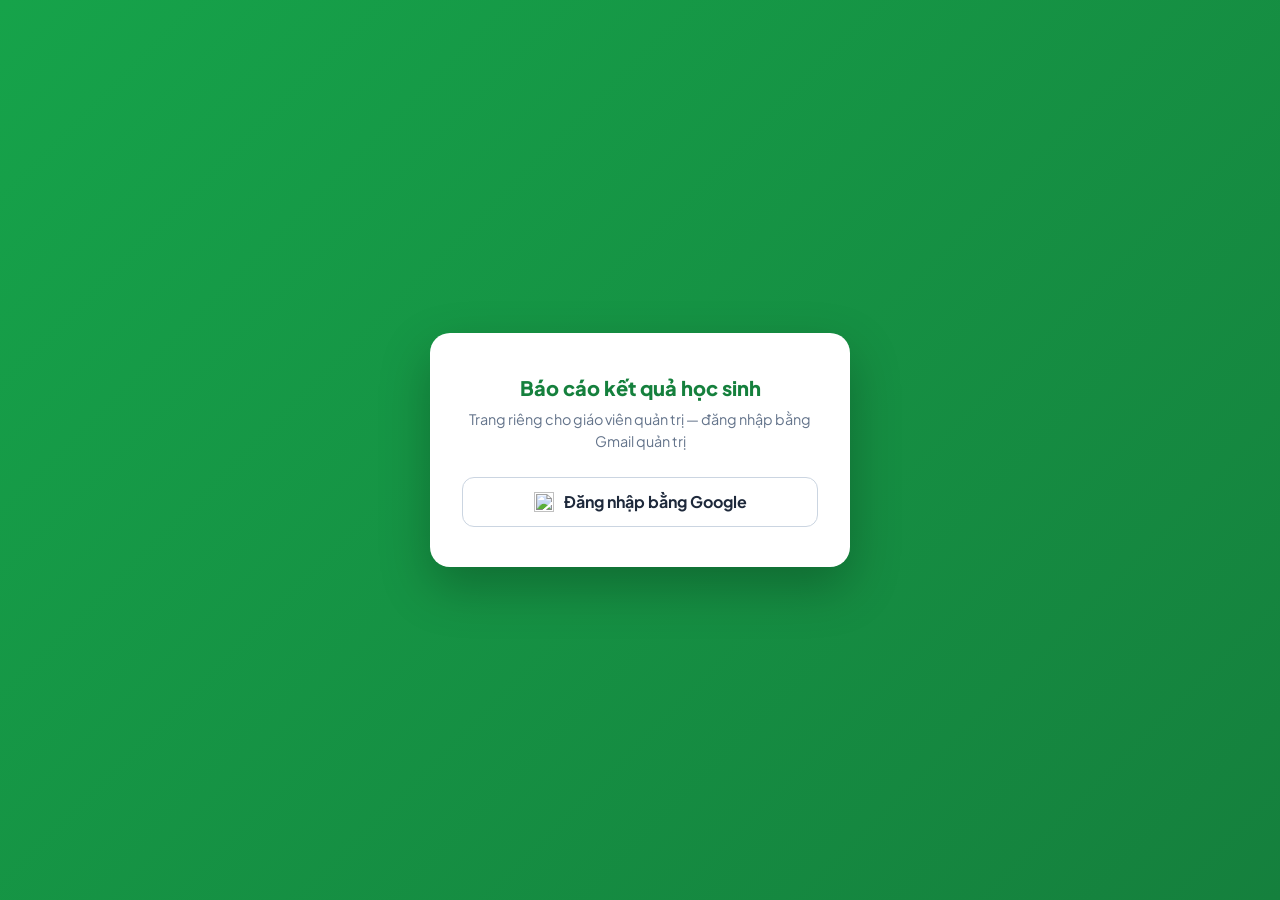
==== bao-cao-ket-qua.html @ 7de0616d "up" ====
<!DOCTYPE html>
<html lang="vi">
<head>
    <meta charset="UTF-8">
    <meta name="viewport" content="width=device-width, initial-scale=1.0">
    <title>Báo cáo kết quả học sinh - ĐGNL Khai Tâm</title>
    <link rel="icon" type="image/png" href="assets/favicon.png">

    <link href="https://cdn.jsdelivr.net/npm/bootstrap@5.3.0/dist/css/bootstrap.min.css" rel="stylesheet">
    <link href="https://cdnjs.cloudflare.com/ajax/libs/font-awesome/6.4.0/css/all.min.css" rel="stylesheet">
    <link href="https://fonts.googleapis.com/css2?family=Plus+Jakarta+Sans:wght@400;500;600;700;800&display=swap" rel="stylesheet">

    <script src="https://www.gstatic.com/firebasejs/10.13.0/firebase-app-compat.js"></script>
    <script src="https://www.gstatic.com/firebasejs/10.13.0/firebase-auth-compat.js"></script>
    <script src="https://www.gstatic.com/firebasejs/10.13.0/firebase-firestore-compat.js"></script>
    <script src="https://cdnjs.cloudflare.com/ajax/libs/xlsx/0.18.5/xlsx.full.min.js"></script>

    <style>
        :root { color-scheme: light; --bs-primary: #16a34a; --bs-primary-rgb: 22, 163, 74; }
        body { background: #f8fafc; font-family: 'Plus Jakarta Sans', sans-serif; color: #1e293b; min-height: 100vh; margin: 0; }

        #login-overlay {
            position: fixed; inset: 0; z-index: 2000;
            background: linear-gradient(135deg, #16a34a 0%, #15803d 100%);
            display: flex; align-items: center; justify-content: center; padding: 20px;
        }
        .login-card { background: #ffffff; border-radius: 20px; padding: 40px 32px; max-width: 420px; width: 100%; text-align: center; box-shadow: 0 20px 50px rgba(0,0,0,0.25); }
        .login-card .logo-title { font-size: 1.25rem; font-weight: 800; color: #15803d; margin-bottom: 6px; }
        .login-card .logo-sub { color: #64748b; font-size: 0.9rem; margin-bottom: 24px; }
        .btn-login-submit { display: flex; align-items: center; justify-content: center; gap: 10px; background: #ffffff; border: 1px solid #cbd5e1; border-radius: 12px; padding: 12px 18px; width: 100%; font-weight: 700; color: #1e293b; cursor: pointer; }
        .btn-login-submit img { width: 20px; height: 20px; }
        .login-error { display: none; margin-top: 16px; padding: 12px; border-radius: 10px; background: #fee2e2; color: #b91c1c; font-size: 0.85rem; font-weight: 600; }
        .login-loading { display: none; margin-top: 16px; color: #64748b; font-size: 0.85rem; }

        .app-header { background: #ffffff; border-bottom: 1px solid #e2e8f0; padding: 14px 20px; position: sticky; top: 0; z-index: 1030; display: flex; align-items: center; justify-content: space-between; gap: 12px; flex-wrap: wrap; }
        .main-title { font-size: 1.05rem; font-weight: 800; color: #15803d; margin: 0; }

        .main-layout { max-width: 1200px; margin: 0 auto; padding: 20px; }
        .toolbar { display: flex; align-items: center; justify-content: space-between; gap: 12px; flex-wrap: wrap; margin-bottom: 16px; }
        .btn-export { background: #16a34a; color: #fff; border: none; padding: 10px 20px; border-radius: 10px; font-weight: 700; }
        .btn-export:disabled { opacity: 0.6; }
        .table-wrap { background: #ffffff; border: 1px solid #e2e8f0; border-radius: 16px; overflow: auto; }
        table { width: 100%; border-collapse: collapse; font-size: 0.85rem; }
        th, td { padding: 10px 12px; border-bottom: 1px solid #f1f5f9; text-align: left; white-space: nowrap; }
        th { background: #f1f5f9; color: #334155; position: sticky; top: 0; }
        tr:hover td { background: #f8fafc; }
        .score-good { color: #15803d; font-weight: 700; }
        .score-bad { color: #b91c1c; font-weight: 700; }
        #loading-box, #err-box { text-align: center; color: #64748b; padding: 60px 20px; }
    </style>
</head>
<body>

    <div id="login-overlay">
        <div class="login-card">
            <div class="logo-title">Báo cáo kết quả học sinh</div>
            <div class="logo-sub">Trang riêng cho giáo viên quản trị — đăng nhập bằng Gmail quản trị</div>
            <button type="button" class="btn-login-submit" id="btn-dang-nhap">
                <img src="https://www.gstatic.com/firebasejs/ui/2.0.0/images/auth/google.svg" alt="">
                Đăng nhập bằng Google
            </button>
            <div class="login-loading" id="login-loading"><i class="fa-solid fa-spinner fa-spin"></i> Đang xử lý đăng nhập...</div>
            <div class="login-error" id="login-error"></div>
        </div>
    </div>

    <div id="app-root" style="display:none;">
        <header class="app-header">
            <h1 class="main-title"><i class="fa-solid fa-chart-column"></i> Báo cáo kết quả học sinh</h1>
            <div class="d-flex gap-2">
            <a class="btn btn-outline-success btn-sm" href="quan-ly-hoc-sinh.html"><i class="fa-solid fa-user-check"></i> Danh sách Gmail học sinh</a>
            <button class="btn btn-outline-secondary btn-sm" id="btn-logout"><i class="fa-solid fa-right-from-bracket"></i> Đăng xuất</button>
            </div>
        </header>
        <div class="main-layout">
            <div id="loading-box"><i class="fa-solid fa-spinner fa-spin"></i> Đang tải dữ liệu...</div>
            <div id="err-box" style="display:none;"></div>
            <div id="content-box" style="display:none;">
                <div class="toolbar">
                    <div class="text-muted small" id="tong-so"></div>
                    <button class="btn-export" id="btn-xuat-excel"><i class="fa-solid fa-file-excel"></i> Xuất ra Excel</button>
                </div>
                <div class="table-wrap">
                    <table>
                        <thead>
                            <tr>
                                <th>#</th>
                                <th>Thời gian nộp</th>
                                <th>Họ và tên</th>
                                <th>Email</th>
                                <th>Đề đã làm</th>
                                <th>Đúng/Tổng</th>
                                <th>Điểm</th>
                                <th>Thời gian làm bài</th>
                                <th>Xem lại</th>
                            </tr>
                        </thead>
                        <tbody id="table-body"></tbody>
                    </table>
                </div>
            </div>
        </div>
    </div>

    <script src="js/firebase-config.js?v=20261021a"></script>
    <script src="js/bao-cao-ket-qua.js?v=20261021a"></script>
</body>
</html>
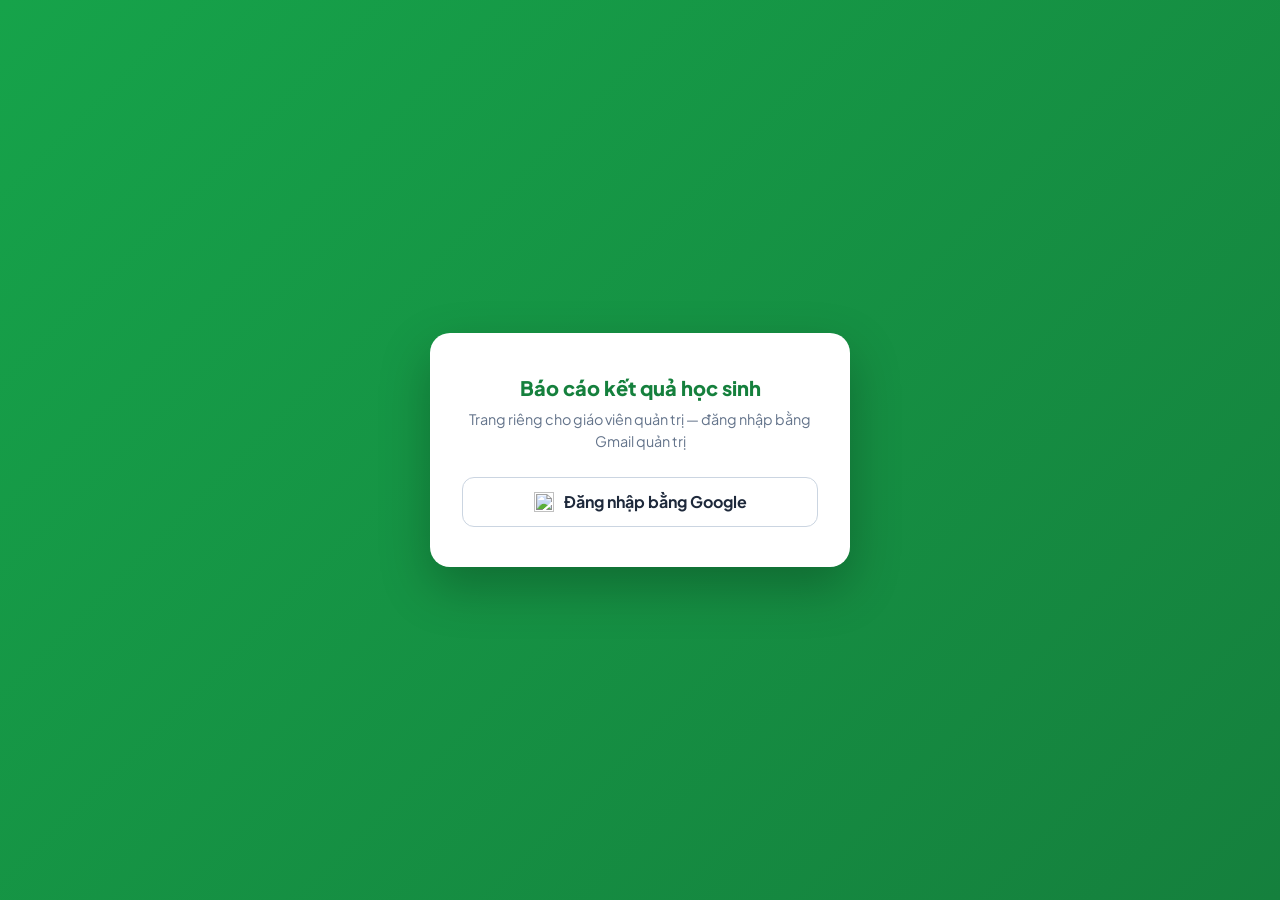
==== commit 3d803b7e: "up" ====
--- a/bao-cao-ket-qua.html
+++ b/bao-cao-ket-qua.html
@@ -102,7 +102,7 @@
         </div>
     </div>
 
-    <script src="js/firebase-config.js?v=20261021a"></script>
-    <script src="js/bao-cao-ket-qua.js?v=20261021a"></script>
+    <script src="js/firebase-config.js?v=20261021b"></script>
+    <script src="js/bao-cao-ket-qua.js?v=20261021b"></script>
 </body>
 </html>
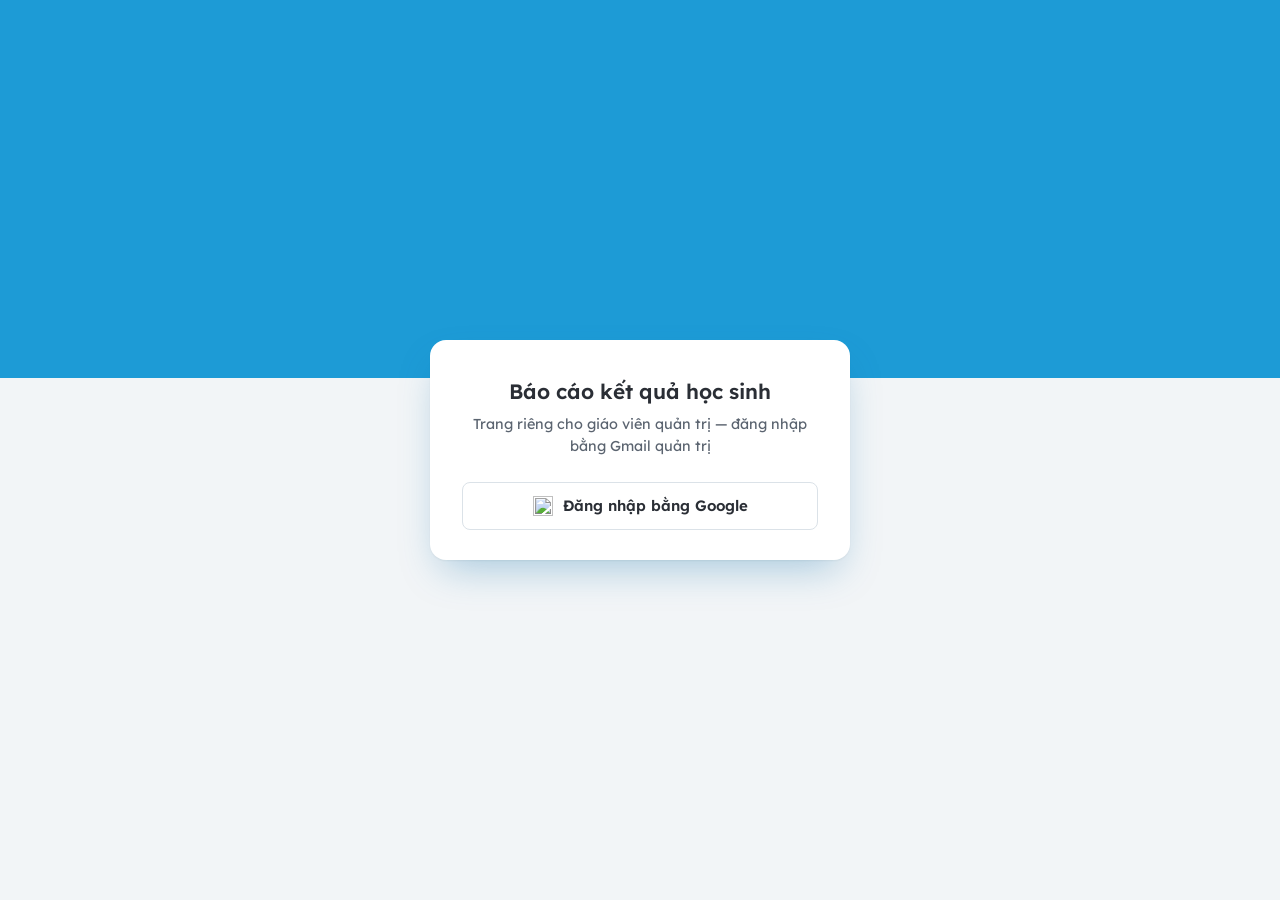
==== commit 4a59fad0: "up" ====
--- a/bao-cao-ket-qua.html
+++ b/bao-cao-ket-qua.html
@@ -8,7 +8,7 @@
 
     <link href="https://cdn.jsdelivr.net/npm/bootstrap@5.3.0/dist/css/bootstrap.min.css" rel="stylesheet">
     <link href="https://cdnjs.cloudflare.com/ajax/libs/font-awesome/6.4.0/css/all.min.css" rel="stylesheet">
-    <link href="https://fonts.googleapis.com/css2?family=Plus+Jakarta+Sans:wght@400;500;600;700;800&display=swap" rel="stylesheet">
+    <link href="https://fonts.googleapis.com/css2?family=Lexend:wght@400;500;600;700&family=Literata:ital,opsz,wght@0,7..72,400;0,7..72,600;1,7..72,400&display=swap" rel="stylesheet">
 
     <script src="https://www.gstatic.com/firebasejs/10.13.0/firebase-app-compat.js"></script>
     <script src="https://www.gstatic.com/firebasejs/10.13.0/firebase-auth-compat.js"></script>
@@ -16,16 +16,16 @@
     <script src="https://cdnjs.cloudflare.com/ajax/libs/xlsx/0.18.5/xlsx.full.min.js"></script>
 
     <style>
-        :root { color-scheme: light; --bs-primary: #16a34a; --bs-primary-rgb: 22, 163, 74; }
-        body { background: #f8fafc; font-family: 'Plus Jakarta Sans', sans-serif; color: #1e293b; min-height: 100vh; margin: 0; }
+        :root { color-scheme: light; --bs-primary: var(--troi); --bs-primary-rgb: 29, 155, 214; }
+        body { background: #f8fafc; font-family: var(--font-ui); color: #1e293b; min-height: 100vh; margin: 0; }
 
         #login-overlay {
             position: fixed; inset: 0; z-index: 2000;
-            background: linear-gradient(135deg, #16a34a 0%, #15803d 100%);
+            
             display: flex; align-items: center; justify-content: center; padding: 20px;
         }
         .login-card { background: #ffffff; border-radius: 20px; padding: 40px 32px; max-width: 420px; width: 100%; text-align: center; box-shadow: 0 20px 50px rgba(0,0,0,0.25); }
-        .login-card .logo-title { font-size: 1.25rem; font-weight: 800; color: #15803d; margin-bottom: 6px; }
+        .login-card .logo-title { font-size: 1.25rem; font-weight: 800; color: var(--troi-dam); margin-bottom: 6px; }
         .login-card .logo-sub { color: #64748b; font-size: 0.9rem; margin-bottom: 24px; }
         .btn-login-submit { display: flex; align-items: center; justify-content: center; gap: 10px; background: #ffffff; border: 1px solid #cbd5e1; border-radius: 12px; padding: 12px 18px; width: 100%; font-weight: 700; color: #1e293b; cursor: pointer; }
         .btn-login-submit img { width: 20px; height: 20px; }
@@ -33,21 +33,22 @@
         .login-loading { display: none; margin-top: 16px; color: #64748b; font-size: 0.85rem; }
 
         .app-header { background: #ffffff; border-bottom: 1px solid #e2e8f0; padding: 14px 20px; position: sticky; top: 0; z-index: 1030; display: flex; align-items: center; justify-content: space-between; gap: 12px; flex-wrap: wrap; }
-        .main-title { font-size: 1.05rem; font-weight: 800; color: #15803d; margin: 0; }
+        .main-title { font-size: 1.05rem; font-weight: 800; color: var(--troi-dam); margin: 0; }
 
         .main-layout { max-width: 1200px; margin: 0 auto; padding: 20px; }
         .toolbar { display: flex; align-items: center; justify-content: space-between; gap: 12px; flex-wrap: wrap; margin-bottom: 16px; }
-        .btn-export { background: #16a34a; color: #fff; border: none; padding: 10px 20px; border-radius: 10px; font-weight: 700; }
+        .btn-export { background: var(--troi); color: #fff; border: none; padding: 10px 20px; border-radius: 10px; font-weight: 700; }
         .btn-export:disabled { opacity: 0.6; }
         .table-wrap { background: #ffffff; border: 1px solid #e2e8f0; border-radius: 16px; overflow: auto; }
         table { width: 100%; border-collapse: collapse; font-size: 0.85rem; }
         th, td { padding: 10px 12px; border-bottom: 1px solid #f1f5f9; text-align: left; white-space: nowrap; }
         th { background: #f1f5f9; color: #334155; position: sticky; top: 0; }
         tr:hover td { background: #f8fafc; }
-        .score-good { color: #15803d; font-weight: 700; }
+        .score-good { color: var(--troi-dam); font-weight: 700; }
         .score-bad { color: #b91c1c; font-weight: 700; }
         #loading-box, #err-box { text-align: center; color: #64748b; padding: 60px 20px; }
     </style>
+    <link rel="stylesheet" href="css/giao-dien.css?v=20261024b">
 </head>
 <body>
 
@@ -68,7 +69,8 @@
         <header class="app-header">
             <h1 class="main-title"><i class="fa-solid fa-chart-column"></i> Báo cáo kết quả học sinh</h1>
             <div class="d-flex gap-2">
-            <a class="btn btn-outline-success btn-sm" href="quan-ly-hoc-sinh.html"><i class="fa-solid fa-user-check"></i> Danh sách Gmail học sinh</a>
+            <a class="btn btn-outline-success btn-sm" href="quan-ly-btvn.html"><i class="fa-solid fa-calendar-week"></i> Bài tập tuần</a>
+                <a class="btn btn-outline-success btn-sm" href="quan-ly-hoc-sinh.html"><i class="fa-solid fa-user-check"></i> Danh sách Gmail học sinh</a>
             <button class="btn btn-outline-secondary btn-sm" id="btn-logout"><i class="fa-solid fa-right-from-bracket"></i> Đăng xuất</button>
             </div>
         </header>
--- a/css/giao-dien.css
+++ b/css/giao-dien.css
@@ -0,0 +1,220 @@
+/* =========================================================================
+   GIAO DIỆN CHUNG — web Luyện thi ĐGNL Khai Tâm
+   Màu lấy theo logo: xám than (chữ KHAI) + xanh trời (khối TÂM).
+   Chữ: Lexend cho giao diện (dễ đọc, rõ số), Literata (có chân) cho nội
+   dung đề thi — đọc đoạn văn dài đỡ mỏi mắt, giống đề in trên giấy.
+   Dùng chung cho mọi trang; trang nào có style riêng thì đặt sau file này.
+   ========================================================================= */
+:root {
+    color-scheme: light;
+    --muc: #2a2e35;          /* chữ chính — xám than của logo */
+    --muc-nhat: #5b6470;     /* chữ phụ */
+    --muc-mo: #8a939e;       /* chú thích */
+    --troi: #1d9bd6;         /* xanh trời — màu chính */
+    --troi-dam: #0b6ea8;     /* xanh đậm: chữ/link trên nền trắng (đủ tương phản) */
+    --troi-nhat: #e8f5fc;    /* nền nhạt */
+    --troi-vien: #b9def2;
+    --giay: #f2f5f7;         /* nền trang */
+    --mat: #ffffff;          /* nền khối */
+    --vien: #dbe2e8;
+    --dung: #12804a; --dung-nhat: #e3f4ea;
+    --sai: #c43b3b;  --sai-nhat: #fbe9e9;
+    --vang: #a86b12; --vang-nhat: #fdf3e1;
+    --font-ui: 'Lexend', system-ui, -apple-system, 'Segoe UI', sans-serif;
+    --font-de: 'Literata', Georgia, 'Times New Roman', serif;
+    --bo: 12px;              /* bo góc khối lớn */
+    --bo-nho: 8px;
+
+    /* Bootstrap dùng theo màu chính */
+    --bs-primary: #1d9bd6;
+    --bs-primary-rgb: 29, 155, 214;
+    --bs-link-color: #0b6ea8;
+    --bs-link-color-rgb: 11, 110, 168;
+    --bs-body-font-family: var(--font-ui);
+    --bs-body-color: #2a2e35;
+}
+
+body {
+    background: var(--giay);
+    font-family: var(--font-ui);
+    color: var(--muc);
+    min-height: 100vh;
+    margin: 0;
+    font-size: 15px;
+    -webkit-font-smoothing: antialiased;
+}
+a { color: var(--troi-dam); }
+:focus-visible { outline: 3px solid rgba(29, 155, 214, .45); outline-offset: 2px; }
+.form-control, .form-select { border-color: var(--vien); border-radius: var(--bo-nho); font-size: .95rem; padding: .55rem .8rem; }
+.form-control:focus, .form-select:focus { border-color: var(--troi); box-shadow: 0 0 0 3px rgba(29, 155, 214, .18); }
+.form-label { font-weight: 600; font-size: .85rem; color: var(--muc); margin-bottom: .35rem; }
+.form-check-input:checked { background-color: var(--troi); border-color: var(--troi); }
+.text-muted { color: var(--muc-mo) !important; }
+
+/* ---------- Nút ---------- */
+.nut, .btn-success, .btn-custom-generate, .btn-custom-submit, .btn-export {
+    display: inline-flex; align-items: center; justify-content: center; gap: .5rem;
+    background: var(--troi-dam); color: #fff; border: 1px solid var(--troi-dam);
+    border-radius: var(--bo-nho); font-weight: 600; padding: .65rem 1rem; text-decoration: none;
+    transition: background-color .15s ease;
+}
+.nut:hover, .btn-success:hover, .btn-custom-generate:hover, .btn-custom-submit:hover, .btn-export:hover {
+    background: #095a8a; border-color: #095a8a; color: #fff;
+}
+.nut:disabled, .btn-custom-generate:disabled, .btn-success:disabled { background: #9fb7c6; border-color: #9fb7c6; }
+.nut-phu, .btn-outline-success, .btn-outline-secondary {
+    display: inline-flex; align-items: center; justify-content: center; gap: .45rem;
+    background: var(--mat); color: var(--muc); border: 1px solid var(--vien);
+    border-radius: var(--bo-nho); font-weight: 500; text-decoration: none;
+}
+.nut-phu:hover, .btn-outline-success:hover, .btn-outline-secondary:hover { background: var(--troi-nhat); border-color: var(--troi-vien); color: var(--troi-dam); }
+.btn-outline-danger { border-radius: var(--bo-nho); }
+
+/* ---------- Đầu trang ---------- */
+.app-header {
+    background: var(--mat);
+    border-bottom: 1px solid var(--vien);
+    padding: 10px 24px;
+    position: sticky; top: 0; z-index: 1030;
+    display: flex; align-items: center; justify-content: space-between; gap: 12px; flex-wrap: wrap;
+}
+.header-brand { display: flex; align-items: center; gap: 14px; min-width: 0; }
+.header-logo { height: 34px; width: auto; flex-shrink: 0; }
+.main-title, .app-header h1 {
+    font-family: var(--font-ui); font-size: 1rem; font-weight: 600; color: var(--muc);
+    margin: 0; white-space: nowrap; overflow: hidden; text-overflow: ellipsis;
+    background: none; -webkit-text-fill-color: currentColor;
+}
+.header-brand .main-title { padding-left: 14px; border-left: 1px solid var(--vien); }
+.app-header h1 i, .main-title i { color: var(--troi); margin-right: 6px; }
+
+/* ---------- Màn hình đăng nhập (dùng chung mọi trang) ---------- */
+#login-overlay {
+    position: fixed; inset: 0; z-index: 2000;
+    background: var(--giay);
+    display: flex; align-items: center; justify-content: center; padding: 20px;
+}
+#login-overlay::before {      /* dải xanh trời phía trên — gợi khối "TÂM" của logo */
+    content: ''; position: absolute; left: 0; right: 0; top: 0; height: 42vh;
+    background: var(--troi);
+}
+.login-card {
+    position: relative; background: var(--mat); border-radius: 16px;
+    padding: 36px 32px 30px; max-width: 420px; width: 100%; text-align: center;
+    box-shadow: 0 1px 2px rgba(42, 46, 53, .06), 0 18px 40px -12px rgba(11, 110, 168, .35);
+}
+.login-logo { max-width: 190px; width: 100%; height: auto; margin-bottom: 18px; }
+.login-card .logo-title {
+    font-size: 1.3rem; font-weight: 600; color: var(--muc); margin-bottom: 6px;
+    background: none; -webkit-text-fill-color: currentColor;
+}
+.login-card .logo-sub { color: var(--muc-nhat); font-size: .9rem; line-height: 1.55; margin-bottom: 24px; }
+.btn-login-submit {
+    display: flex; align-items: center; justify-content: center; gap: 10px;
+    background: var(--mat); border: 1px solid var(--vien); border-radius: var(--bo-nho);
+    padding: 12px 18px; width: 100%; font-weight: 600; color: var(--muc); cursor: pointer;
+    transition: border-color .15s ease, background-color .15s ease;
+}
+.btn-login-submit:hover { border-color: var(--troi); background: var(--troi-nhat); }
+.btn-login-submit:disabled { opacity: .65; cursor: default; }
+.btn-login-submit img { width: 20px; height: 20px; }
+.login-error {
+    display: none; margin-top: 16px; padding: 12px; border-radius: var(--bo-nho);
+    background: var(--sai-nhat); color: var(--sai); font-size: .87rem; font-weight: 500; text-align: left;
+}
+.login-loading { display: none; margin-top: 16px; color: var(--muc-nhat); font-size: .87rem; }
+
+/* ---------- Khối, bảng, nhãn trạng thái (trang giáo viên, BTVN) ---------- */
+.card-box, .table-wrap, .sidebar-panel, .exam-panel {
+    background: var(--mat); border: 1px solid var(--vien); border-radius: var(--bo);
+}
+.card-box h2 { font-family: var(--font-ui); font-size: 1rem; font-weight: 600; color: var(--muc); }
+.card-box h2 i { color: var(--troi); }
+table { font-variant-numeric: tabular-nums; }
+th { background: #eef2f5 !important; color: var(--muc-nhat) !important; font-weight: 600; font-size: .82rem; }
+.badge-st { font-weight: 600 !important; }
+.st-ok { background: var(--dung-nhat) !important; color: var(--dung) !important; }
+.st-late { background: var(--vang-nhat) !important; color: var(--vang) !important; }
+.st-miss { background: var(--sai-nhat) !important; color: var(--sai) !important; }
+.st-none { background: #eef2f5 !important; color: var(--muc-nhat) !important; }
+.msg-ok { background: var(--dung-nhat) !important; color: var(--dung) !important; }
+.msg-warn { background: var(--vang-nhat) !important; color: var(--vang) !important; }
+.msg-err { background: var(--sai-nhat) !important; color: var(--sai) !important; }
+.msg-info { background: var(--troi-nhat) !important; color: var(--troi-dam) !important; }
+.score-good { color: var(--dung) !important; } .score-bad { color: var(--sai) !important; }
+.nav-tabs .nav-link.active { color: var(--troi-dam) !important; }
+.tuan-row.active, .tuan-item.active, .tuan-item:hover { border-color: var(--troi) !important; background: var(--troi-nhat) !important; }
+
+/* ---------- Nội dung đề thi (chung cho trang luyện đề & xem lại) ---------- */
+.question-text, .shared-context, .custom-option-wrapper .form-check-label, .explain-box {
+    font-family: var(--font-de);
+}
+.question-text { font-size: 1.02rem; line-height: 1.7; color: var(--muc); font-weight: 400; }
+.question-text > .so-cau, .question-text > .text-primary {
+    font-family: var(--font-ui); font-weight: 600; color: var(--troi-dam) !important; margin-right: 4px;
+}
+.shared-context {
+    background: #f7f9fb; border: 1px solid var(--vien); border-left: 3px solid var(--troi);
+    border-radius: 0 var(--bo-nho) var(--bo-nho) 0; padding: 14px 18px; margin-bottom: 16px;
+    font-size: .98rem; line-height: 1.75; color: var(--muc); font-weight: 400;
+}
+.shared-context-label {
+    display: block; font-family: var(--font-ui); color: var(--muc-nhat); font-weight: 500;
+    font-size: .85rem; margin-bottom: 10px;
+}
+.shared-context-label i { color: var(--troi); }
+.anh-de { max-width: 100%; height: auto; }
+.bang-de { border-collapse: collapse; margin: 10px 0; font-size: .92rem; max-width: 100%; display: block; overflow-x: auto; }
+.bang-de td { border: 1px solid var(--vien); padding: 5px 9px; vertical-align: top; }
+.canh-bao-lg { color: var(--vang); display: block; font-style: normal; }
+mjx-container[display="true"] { max-width: 100%; overflow-x: auto; overflow-y: hidden; display: block !important; }
+.question-text, .explain-box, .form-check-label, .shared-context { word-wrap: break-word; overflow-wrap: break-word; }
+
+/* Câu hỏi, phương án, lời giải — dùng chung cho trang luyện đề và trang xem lại */
+.group-block { padding: 18px 0 6px; border-bottom: 1px solid var(--vien); }
+.group-block:last-child { border-bottom: none; }
+.group-block-cum { border: 1px solid var(--troi-vien); border-radius: var(--bo); padding: 18px 20px 8px; margin: 14px 0 6px; background: #fbfdfe; }
+.question-item { padding: 6px 0 16px; }
+.question-item + .question-item { border-top: 1px dashed var(--vien); padding-top: 16px; }
+.custom-option-wrapper {
+    display: flex; align-items: flex-start; gap: 12px; margin-top: 8px; padding: 9px 14px;
+    border: 1px solid var(--vien); border-radius: var(--bo-nho); background: var(--mat); cursor: pointer;
+    transition: border-color .12s ease, background-color .12s ease;
+}
+.custom-option-wrapper:hover { border-color: var(--troi-vien); background: var(--troi-nhat); }
+.custom-option-wrapper .form-check-input { position: absolute; opacity: 0; width: 1px; height: 1px; margin: 0; }
+.custom-option-wrapper .bong {
+    flex: 0 0 auto; width: 28px; height: 28px; border-radius: 50%; border: 1.5px solid #9aa6b2;
+    display: inline-flex; align-items: center; justify-content: center;
+    font-family: var(--font-ui); font-weight: 600; font-size: .85rem; color: var(--muc-nhat); margin-top: 1px;
+}
+.custom-option-wrapper .form-check-label { margin: 0; padding-top: 3px; font-size: .98rem; line-height: 1.6; color: var(--muc); width: 100%; }
+.custom-option-wrapper:has(input:checked) { border-color: var(--troi); background: var(--troi-nhat); }
+.custom-option-wrapper input:checked ~ .bong { background: var(--muc); border-color: var(--muc); color: #fff; }
+.custom-option-wrapper:has(input:focus-visible) { outline: 3px solid rgba(29,155,214,.45); outline-offset: 2px; }
+/* Sau khi chấm: luôn thắng trạng thái "đang chọn" */
+.custom-option-wrapper.option-correct { border-color: var(--dung) !important; background: var(--dung-nhat) !important; }
+.custom-option-wrapper.option-correct .bong { background: var(--dung) !important; border-color: var(--dung) !important; color: #fff !important; }
+.custom-option-wrapper.option-wrong { border-color: var(--sai) !important; background: var(--sai-nhat) !important; }
+.custom-option-wrapper.option-wrong .bong { background: var(--sai) !important; border-color: var(--sai) !important; color: #fff !important; }
+.custom-option-wrapper.option-correct .form-check-label { color: var(--dung) !important; }
+.custom-option-wrapper.option-wrong .form-check-label { color: var(--sai) !important; }
+.custom-option-wrapper:has(input:disabled) { cursor: default; }
+.custom-option-wrapper .form-check-input:disabled ~ .form-check-label { opacity: 1; }
+
+.explain-box {
+    display: none; margin-top: 12px; padding: 12px 16px; border-left: 3px solid var(--dung);
+    background: #f6faf8; border-radius: 0 var(--bo-nho) var(--bo-nho) 0;
+    font-size: .93rem; line-height: 1.65; color: var(--muc); max-width: 100%; overflow-x: hidden;
+}
+.explain-box > b:first-child { font-family: var(--font-ui); font-weight: 600; color: var(--dung); }
+.explain-box img, .question-text img:not([style*="vertical-align"]) { max-width: 100%; height: auto; display: block; margin: 8px auto; }
+.nguon-cau { margin-top: 10px; font-size: .8rem; font-style: italic; color: var(--muc-mo); border-top: 1px dashed var(--vien); padding-top: 6px; }
+
+@media (max-width: 576px) {
+    .app-header { padding: 8px 12px; }
+    .header-brand .main-title { display: none; }
+}
+@media (prefers-reduced-motion: reduce) {
+    * { transition: none !important; scroll-behavior: auto !important; }
+}
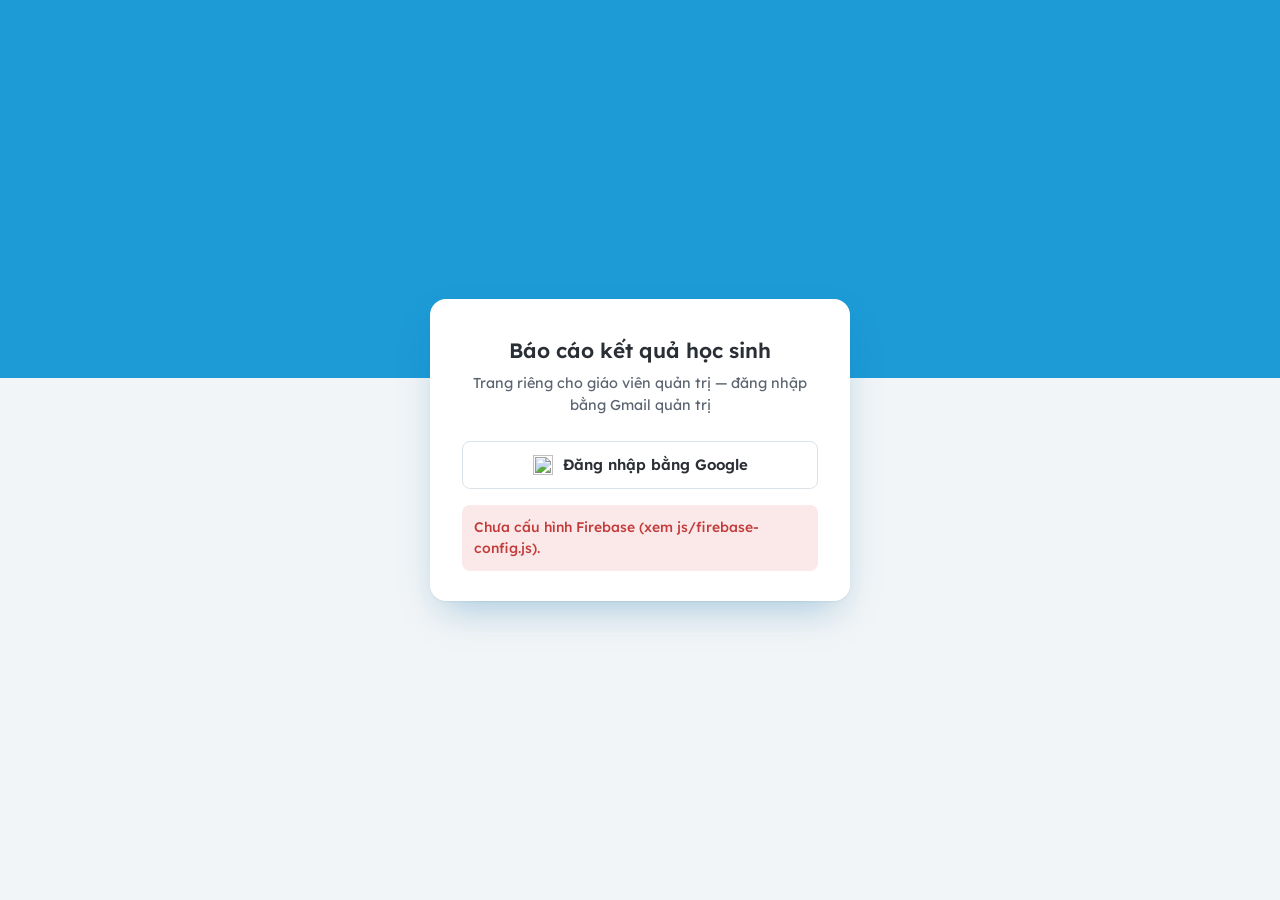
==== commit e2339467: "Khóa kho câu hỏi: máy chủ dgnl-api phát đề, không đưa tệp câu hỏi lên Firebase Hosting; chỉ hiện số " ====
--- a/bao-cao-ket-qua.html
+++ b/bao-cao-ket-qua.html
@@ -8,7 +8,7 @@
 
     <link href="https://cdn.jsdelivr.net/npm/bootstrap@5.3.0/dist/css/bootstrap.min.css" rel="stylesheet">
     <link href="https://cdnjs.cloudflare.com/ajax/libs/font-awesome/6.4.0/css/all.min.css" rel="stylesheet">
-    <link href="https://fonts.googleapis.com/css2?family=Lexend:wght@400;500;600;700&family=Literata:ital,opsz,wght@0,7..72,400;0,7..72,600;1,7..72,400&display=swap" rel="stylesheet">
+    <link href="https://fonts.googleapis.com/css2?family=Lexend:wght@400;500;600;700&family=Be+Vietnam+Pro:ital,wght@0,400;0,600;1,400&display=swap" rel="stylesheet">
 
     <script src="https://www.gstatic.com/firebasejs/10.13.0/firebase-app-compat.js"></script>
     <script src="https://www.gstatic.com/firebasejs/10.13.0/firebase-auth-compat.js"></script>
@@ -48,7 +48,7 @@
         .score-bad { color: #b91c1c; font-weight: 700; }
         #loading-box, #err-box { text-align: center; color: #64748b; padding: 60px 20px; }
     </style>
-    <link rel="stylesheet" href="css/giao-dien.css?v=20261024b">
+    <link rel="stylesheet" href="css/giao-dien.css?v=20261024f">
 </head>
 <body>
 
@@ -92,7 +92,6 @@
                                 <th>Email</th>
                                 <th>Đề đã làm</th>
                                 <th>Đúng/Tổng</th>
-                                <th>Điểm</th>
                                 <th>Thời gian làm bài</th>
                                 <th>Xem lại</th>
                             </tr>
@@ -104,7 +103,7 @@
         </div>
     </div>
 
-    <script src="js/firebase-config.js?v=20261021b"></script>
-    <script src="js/bao-cao-ket-qua.js?v=20261021b"></script>
+    <script src="js/firebase-config.js?v=20261024i"></script>
+    <script src="js/bao-cao-ket-qua.js?v=20261024i"></script>
 </body>
 </html>
--- a/css/giao-dien.css
+++ b/css/giao-dien.css
@@ -1,8 +1,8 @@
 /* =========================================================================
    GIAO DIỆN CHUNG — web Luyện thi ĐGNL Khai Tâm
    Màu lấy theo logo: xám than (chữ KHAI) + xanh trời (khối TÂM).
-   Chữ: Lexend cho giao diện (dễ đọc, rõ số), Literata (có chân) cho nội
-   dung đề thi — đọc đoạn văn dài đỡ mỏi mắt, giống đề in trên giấy.
+   Chữ: Lexend cho giao diện (dễ đọc, rõ số), Be Vietnam Pro (không chân,
+   thiết kế riêng cho tiếng Việt) cho nội dung đề thi và lời giải.
    Dùng chung cho mọi trang; trang nào có style riêng thì đặt sau file này.
    ========================================================================= */
 :root {
@@ -21,7 +21,7 @@
     --sai: #c43b3b;  --sai-nhat: #fbe9e9;
     --vang: #a86b12; --vang-nhat: #fdf3e1;
     --font-ui: 'Lexend', system-ui, -apple-system, 'Segoe UI', sans-serif;
-    --font-de: 'Literata', Georgia, 'Times New Roman', serif;
+    --font-de: 'Be Vietnam Pro', system-ui, -apple-system, 'Segoe UI', Arial, sans-serif;
     --bo: 12px;              /* bo góc khối lớn */
     --bo-nho: 8px;
 
@@ -167,6 +167,13 @@
 .bang-de { border-collapse: collapse; margin: 10px 0; font-size: .92rem; max-width: 100%; display: block; overflow-x: auto; }
 .bang-de td { border: 1px solid var(--vien); padding: 5px 9px; vertical-align: top; }
 .canh-bao-lg { color: var(--vang); display: block; font-style: normal; }
+/* Đoạn văn trong đề, lời giải: căn đều hai bên như đề in (bảng
+   vẫn căn trái) */
+.question-text, .shared-context, .explain-box, .custom-option-wrapper .form-check-label {
+    text-align: justify; text-justify: inter-word;
+}
+.bang-de td, .bang-de th { text-align: left; }
+.ct { white-space: nowrap; }  /* công thức đơn giản hiện bằng chữ thường */
 mjx-container[display="true"] { max-width: 100%; overflow-x: auto; overflow-y: hidden; display: block !important; }
 .question-text, .explain-box, .form-check-label, .shared-context { word-wrap: break-word; overflow-wrap: break-word; }
 
